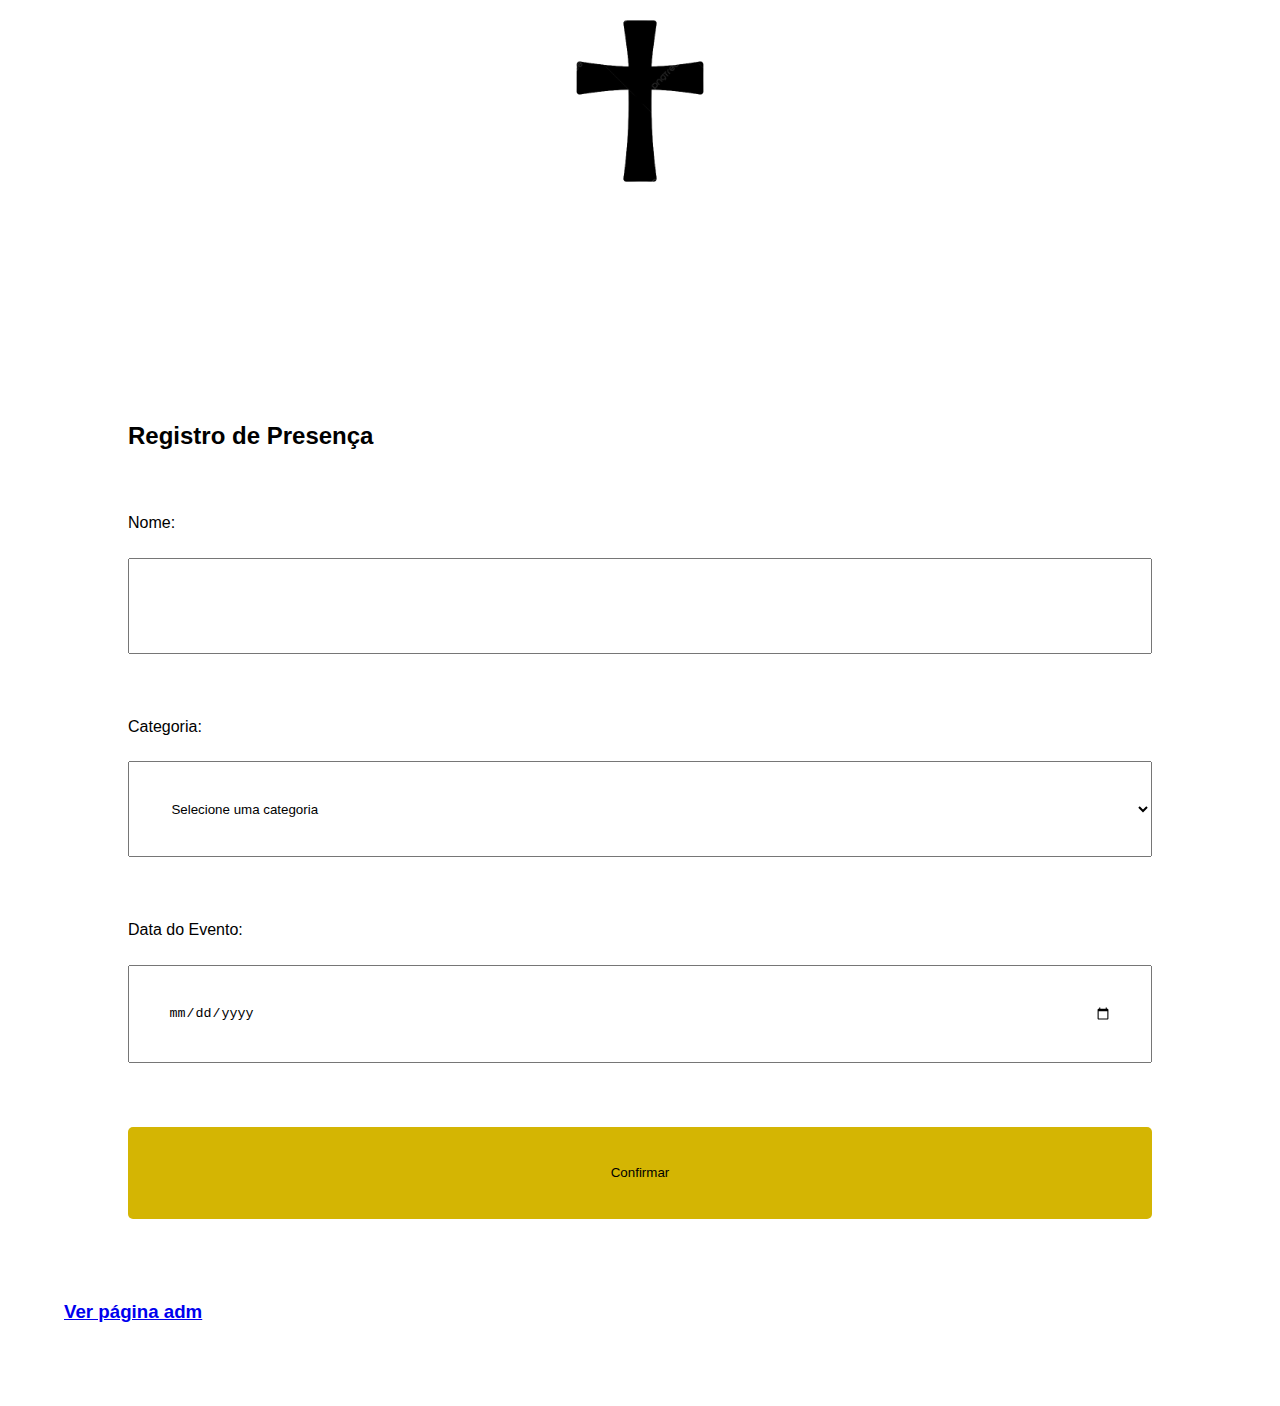
==== index.html @ 8b70a390 "first commit" ====
<!DOCTYPE html>
<html lang="en">

<head>
    <meta charset="UTF-8">
    <meta name="viewport" content="width=device-width, initial-scale=1.0">
    <title>Website da Igreja</title>
    <link rel="stylesheet" href="style2.css">
</head>

<body>
    <header>
        <div class="logo">
            <img src="img/image-removebg-preview.png" alt="Logo da Igreja">
        </div>
        <h1>Bem-vindo!</h1>
    </header>
    <main>
        <section class="user-section">
            <h2>Registro de Presença</h2>
            <form id="user-form">
                <label for="name">Nome:</label>
                <input type="text" id="name" name="name" required>

                <label for="category">Categoria:</label>
                <select id="category" name="category" required>
                    <option value="" disabled selected>Selecione uma categoria</option>
                    <option value="pastor">Pastor</option>
                    <option value="adult">Adulto</option>
                    <option value="child">Criança</option>
                    <!-- Outras opções de categoria -->
                </select>

                <label for="event-date">Data do Evento:</label>
                <input type="date" id="event-date" name="event-date">

                <button type="submit">Confirmar</button>
            </form>
        </section>
        <a href="adm.html">
            <h3>Ver página adm</h3>
        </a>
    </main>

</body>

</html>
---- style2.css ----
body {
    font-family: Arial, sans-serif;
    margin: 0;
    padding: 0;
    color: #fff;
    background-image: url('img/dancando-em-um-show-enquanto-a-cantora-se-apresenta-cercada-de-luzes.jpg');
    background-size: cover;
    background-position: center;
}

header {
    padding: 5px;
    text-align: center;
}

.logo img {
    max-width: 15vw;
    /* Alterado para unidade de viewport width */
}

h1 {
    margin-top: 10px;
}

h2 {
    color: black;
}

main {
    padding: 5vw;
    /* Alterado para unidade de viewport width */
}

.user-section {
    background-color: rgba(255, 255, 255, 0.8);
    /* Alterado para fundo semi-transparente */
    color: #000;
    padding: 5vw;
    /* Alterado para unidade de viewport width */
    max-width: 90%;
    /* Alterado para largura máxima relativa */
    margin: 0 auto;
    border-radius: 10px;
}

.user-section h2 {
    margin-bottom: 5vw;
    /* Alterado para unidade de viewport width */
}

form {
    display: flex;
    flex-direction: column;
}

label {
    margin-bottom: 2vw;
    /* Alterado para unidade de viewport width */
    color: black;
}

input,
select {
    padding: 3vw;
    /* Alterado para unidade de viewport width */
    margin-bottom: 5vw;
    /* Alterado para unidade de viewport width */
}

button {
    padding: 3vw 6vw;
    /* Alterado para unidade de viewport width */
    background-color: #d4b503;
    color: #000;
    border: none;
    cursor: pointer;
    border-radius: 5px;
}

button:hover {
    background-color: #ffcc00;
}

footer {
    background-color: #333;
    color: #fff;
    padding: 2vw 0;
    /* Alterado para unidade de viewport width */
    text-align: center;
}
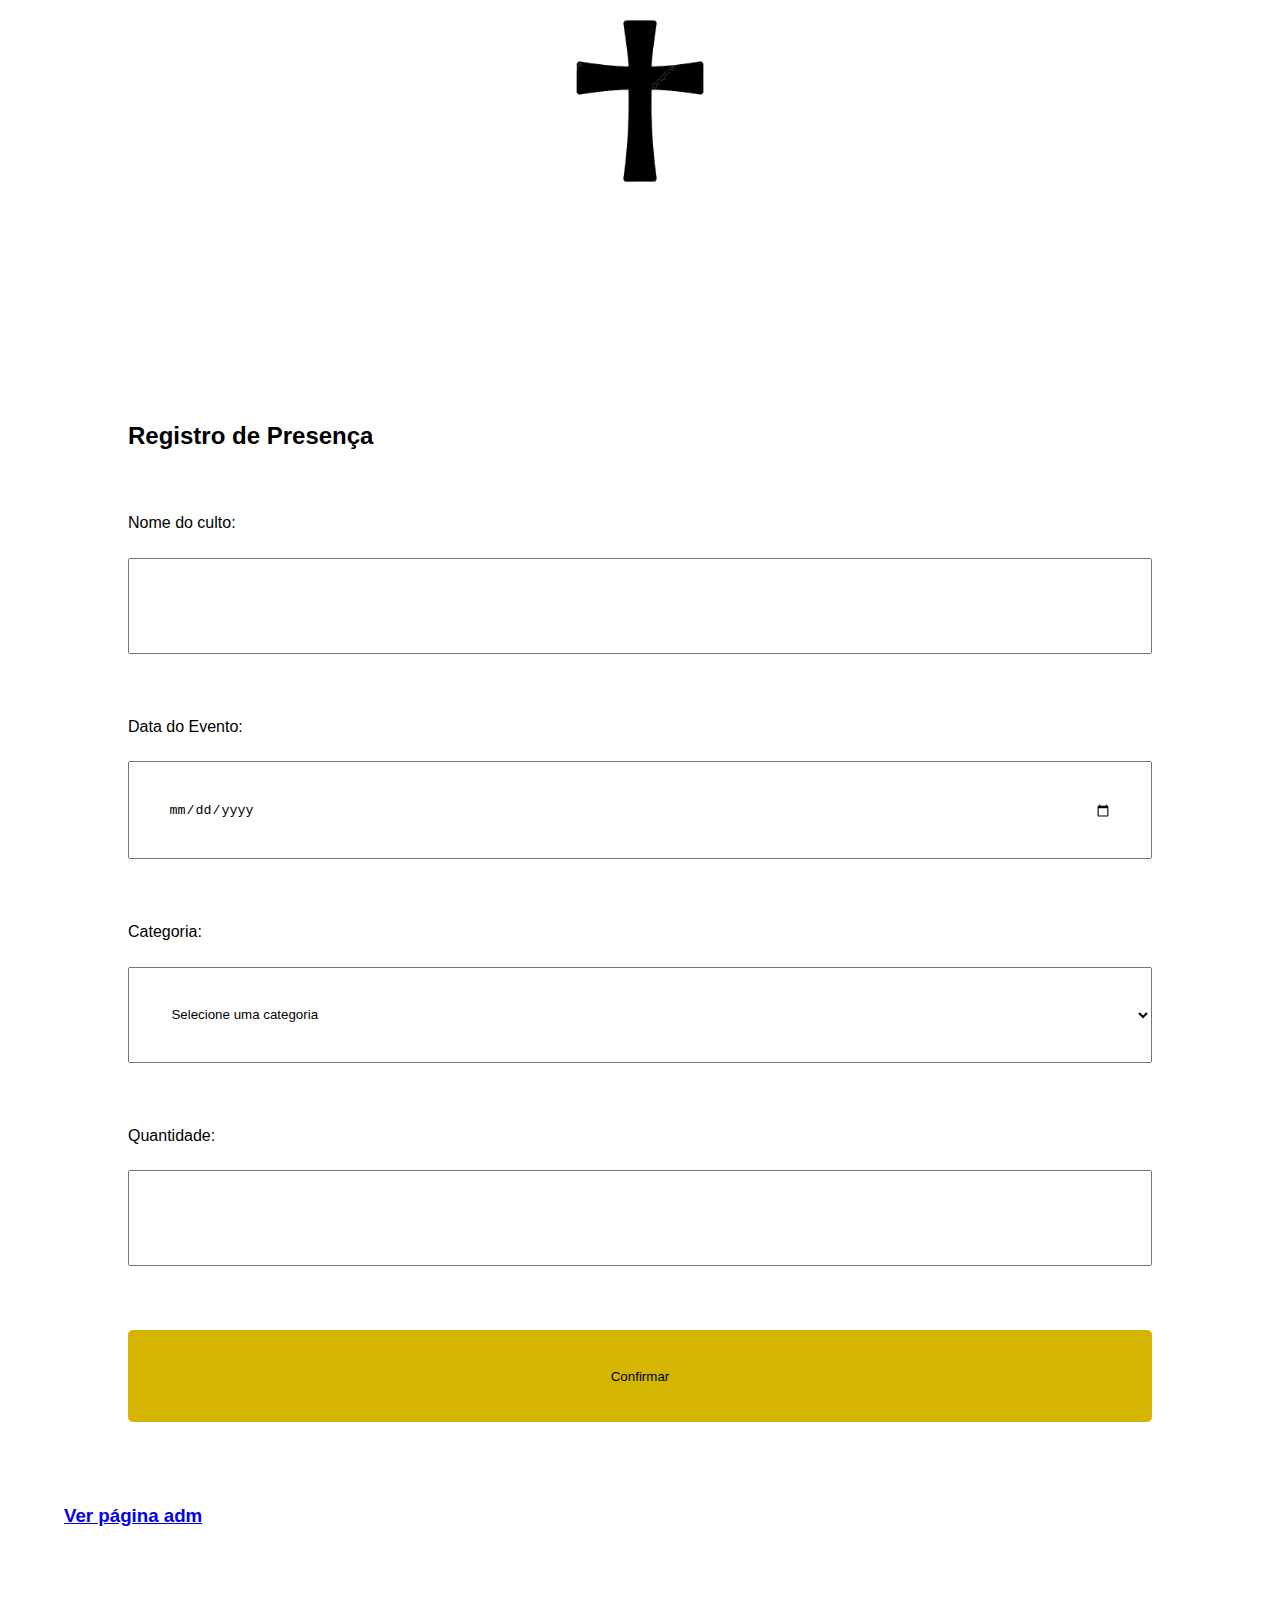
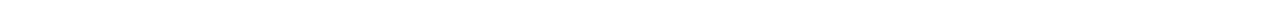
==== commit 46e24222: "index.html" ====
--- a/index.html
+++ b/index.html
@@ -19,8 +19,11 @@
         <section class="user-section">
             <h2>Registro de Presença</h2>
             <form id="user-form">
-                <label for="name">Nome:</label>
+                <label for="name">Nome do culto:</label>
                 <input type="text" id="name" name="name" required>
+
+                <label for="event-date">Data do Evento:</label>
+                <input type="date" id="event-date" name="event-date">
 
                 <label for="category">Categoria:</label>
                 <select id="category" name="category" required>
@@ -31,8 +34,9 @@
                     <!-- Outras opções de categoria -->
                 </select>
 
-                <label for="event-date">Data do Evento:</label>
-                <input type="date" id="event-date" name="event-date">
+                <label for="quantity">Quantidade:</label>
+                <input type="number" id="quantity" name="quantity" required>
+
 
                 <button type="submit">Confirmar</button>
             </form>
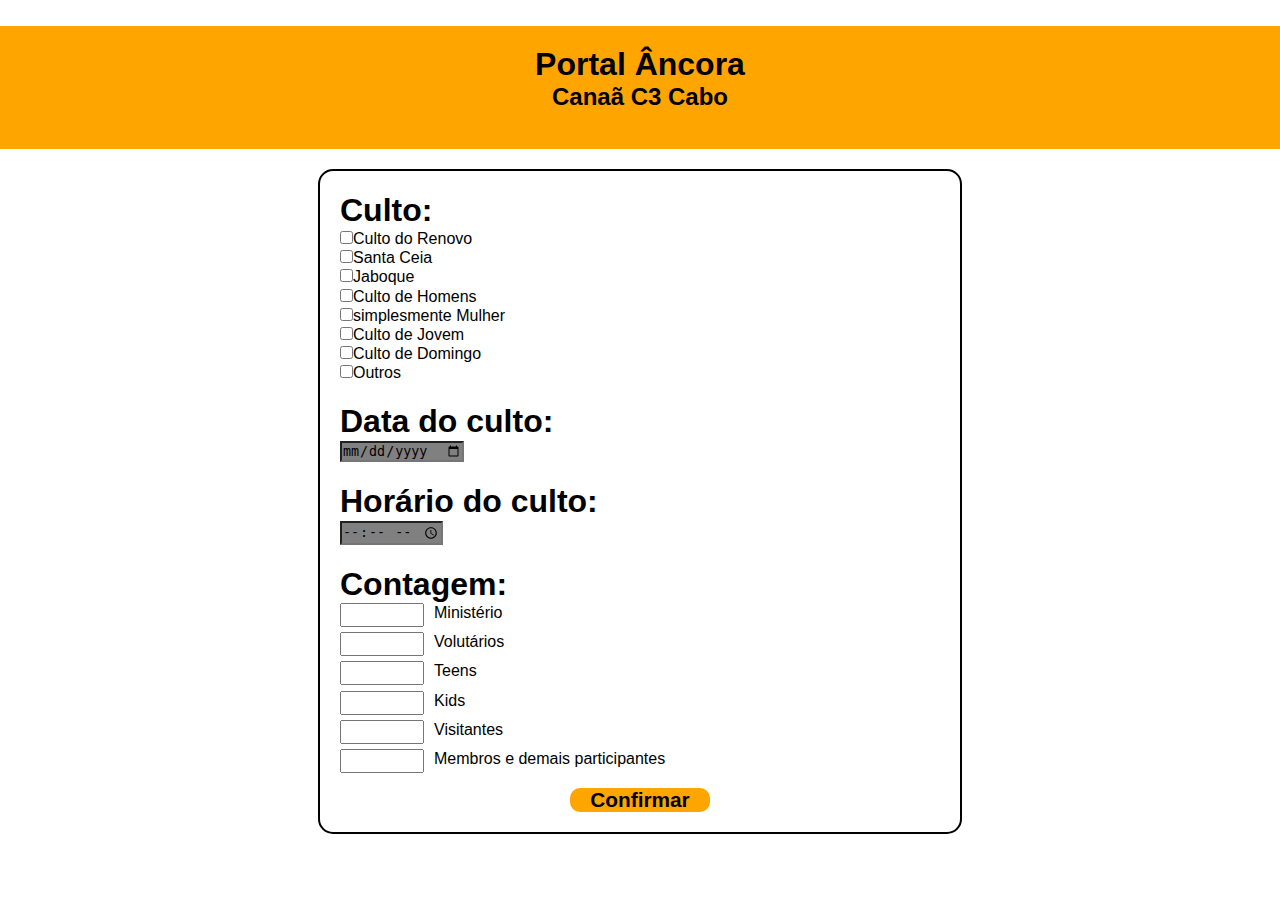
==== commit acdd980a: "index.html" ====
--- a/index.html
+++ b/index.html
@@ -1,51 +1,78 @@
 <!DOCTYPE html>
-<html lang="en">
+<html lang="pt-br">
 
 <head>
     <meta charset="UTF-8">
     <meta name="viewport" content="width=device-width, initial-scale=1.0">
-    <title>Website da Igreja</title>
-    <link rel="stylesheet" href="style2.css">
+    <title>Página Web da Imagem</title>
+    <link rel="stylesheet" href="style2.css ">
 </head>
 
 <body>
+
     <header>
-        <div class="logo">
-            <img src="img/image-removebg-preview.png" alt="Logo da Igreja">
-        </div>
-        <h1>Bem-vindo!</h1>
+        <h1>Portal Âncora</h1>
+        <h2>Canaã C3 Cabo</h2><br>
     </header>
-    <main>
-        <section class="user-section">
-            <h2>Registro de Presença</h2>
-            <form id="user-form">
-                <label for="name">Nome do culto:</label>
-                <input type="text" id="name" name="name" required>
-
-                <label for="event-date">Data do Evento:</label>
-                <input type="date" id="event-date" name="event-date">
-
-                <label for="category">Categoria:</label>
-                <select id="category" name="category" required>
-                    <option value="" disabled selected>Selecione uma categoria</option>
-                    <option value="pastor">Pastor</option>
-                    <option value="adult">Adulto</option>
-                    <option value="child">Criança</option>
-                    <!-- Outras opções de categoria -->
-                </select>
-
-                <label for="quantity">Quantidade:</label>
-                <input type="number" id="quantity" name="quantity" required>
 
 
-                <button type="submit">Confirmar</button>
-            </form>
-        </section>
-        <a href="adm.html">
-            <h3>Ver página adm</h3>
-        </a>
-    </main>
+    <div class="container">
 
+        <div class="culto">
+            <h1>Culto: </h1>
+            <ul>
+                <li><label><input type="checkbox"><span>Culto do Renovo</span></label></li>
+                <li><label><input type="checkbox"><span>Santa Ceia</span></label></li>
+                <li><label><input type="checkbox"><span>Jaboque</span></label></li>
+                <li><label><input type="checkbox"><span>Culto de Homens</span></label></li>
+                <li><label><input type="checkbox"><span>simplesmente Mulher</span></label></li>
+                <li><label><input type="checkbox"><span>Culto de Jovem</span></label></li>
+                <li><label><input type="checkbox"><span>Culto de Domingo</span></label></li>
+                <li><label><input type="checkbox"><span>Outros</span></label></li>
+            </ul>
+        </div>
+
+        <div class="data">
+            <h1>Data do culto: </h1>
+            <input type="date" id="date" name="date" required>
+        </div>
+
+        <div class="horario">
+            <h1>Horário do culto: </h1>
+            <input type="time" id="hora">
+
+        </div>
+
+        <div class="Contagem">
+            <h1>Contagem: </h1>
+            <div class="contagemdiv">
+                <input type="number" id="quantidade-pessoas">
+                <p class="distancia">Ministério</p>
+            </div>
+            <div class="contagemdiv">
+                <input type="number" id="quantidade-pessoas">
+                <p class="distancia">Volutários</p>
+            </div>
+            <div class="contagemdiv">
+                <input type="number" id="quantidade-pessoas">
+                <p class="distancia">Teens</p>
+            </div>
+            <div class="contagemdiv">
+                <input type="number" id="quantidade-pessoas">
+                <p class="distancia">Kids</p>
+            </div>
+            <div class="contagemdiv">
+                <input type="number" id="quantidade-pessoas">
+                <p class="distancia">Visitantes</p>
+            </div>
+            <div class="contagemdiv">
+                <input type="number" id="quantidade-pessoas">
+                <p class="distancia">Membros e demais participantes</p>
+            </div>
+        </div>
+        <button type="submit">Confirmar</button>
+
+    </div>
 </body>
 
 </html>--- a/style2.css
+++ b/style2.css
@@ -1,90 +1,98 @@
+* {
+    padding: 0%;
+    margin: 0%;
+}
+
 body {
+    margin: 0;
     font-family: Arial, sans-serif;
-    margin: 0;
-    padding: 0;
-    color: #fff;
-    background-image: url('img/dancando-em-um-show-enquanto-a-cantora-se-apresenta-cercada-de-luzes.jpg');
-    background-size: cover;
-    background-position: center;
 }
 
 header {
-    padding: 5px;
+    background-color: orange;
     text-align: center;
+    padding: 20px 0;
+    margin-bottom: 20px;
+    margin-top: 2%;
 }
 
-.logo img {
-    max-width: 15vw;
-    /* Alterado para unidade de viewport width */
+.container {
+    display: flex;
+    flex-direction: column;
+    align-items: left;
+    width: 90%;
+    max-width: 600px;
+    margin: 0 auto;
+    padding: 20px;
+    border-radius: 15px;
+    border: 2px solid black;
+    gap: -10%;
+    line-height: 1.2;
 }
 
-h1 {
-    margin-top: 10px;
+.culto,
+.data,
+.horario,
+.contagem {
+    margin-bottom: 20px;
+    /* Adicionei espaçamento entre os elementos */
 }
 
-h2 {
-    color: black;
+li {
+    list-style: none;
 }
 
-main {
-    padding: 5vw;
-    /* Alterado para unidade de viewport width */
+input[type="date"] {
+    background-color: gray;
+    /* width: 30%; */
+    height: 110%;
 }
 
-.user-section {
-    background-color: rgba(255, 255, 255, 0.8);
-    /* Alterado para fundo semi-transparente */
-    color: #000;
-    padding: 5vw;
-    /* Alterado para unidade de viewport width */
-    max-width: 90%;
-    /* Alterado para largura máxima relativa */
-    margin: 0 auto;
-    border-radius: 10px;
+#hora {
+    background-color: gray;
 }
 
-.user-section h2 {
-    margin-bottom: 5vw;
-    /* Alterado para unidade de viewport width */
+.contagem,
+input [type="number"] {
+    padding: 10px;
+    align-items: center;
 }
 
-form {
-    display: flex;
-    flex-direction: column;
+#quantidade-pessoas {
+    height: 20px;
+    width: 80px;
 }
 
-label {
-    margin-bottom: 2vw;
-    /* Alterado para unidade de viewport width */
-    color: black;
+.contagemdiv,
+p {
+    display: flex;
+    flex-direction: row;
+    align-items: center;
+    margin-bottom: 5px;
+    align-items: center;
 }
 
-input,
-select {
-    padding: 3vw;
-    /* Alterado para unidade de viewport width */
-    margin-bottom: 5vw;
-    /* Alterado para unidade de viewport width */
+
+
+.distancia {
+    margin-left: 10px;
 }
 
 button {
-    padding: 3vw 6vw;
-    /* Alterado para unidade de viewport width */
-    background-color: #d4b503;
-    color: #000;
+    background-color: orange;
+    color: black;
+    font-size: 1.3em;
+    /* padding: 10px 20px;   */
+    width: 140px;
+    height: 4%;
+    border-radius: 10px;
+    align-items: center;
+    align-self: center;
+    margin-top: 10px;
     border: none;
-    cursor: pointer;
-    border-radius: 5px;
+    font-weight: bold;
 }
 
 button:hover {
-    background-color: #ffcc00;
-}
-
-footer {
-    background-color: #333;
-    color: #fff;
-    padding: 2vw 0;
-    /* Alterado para unidade de viewport width */
-    text-align: center;
+    background-color: orange;
 }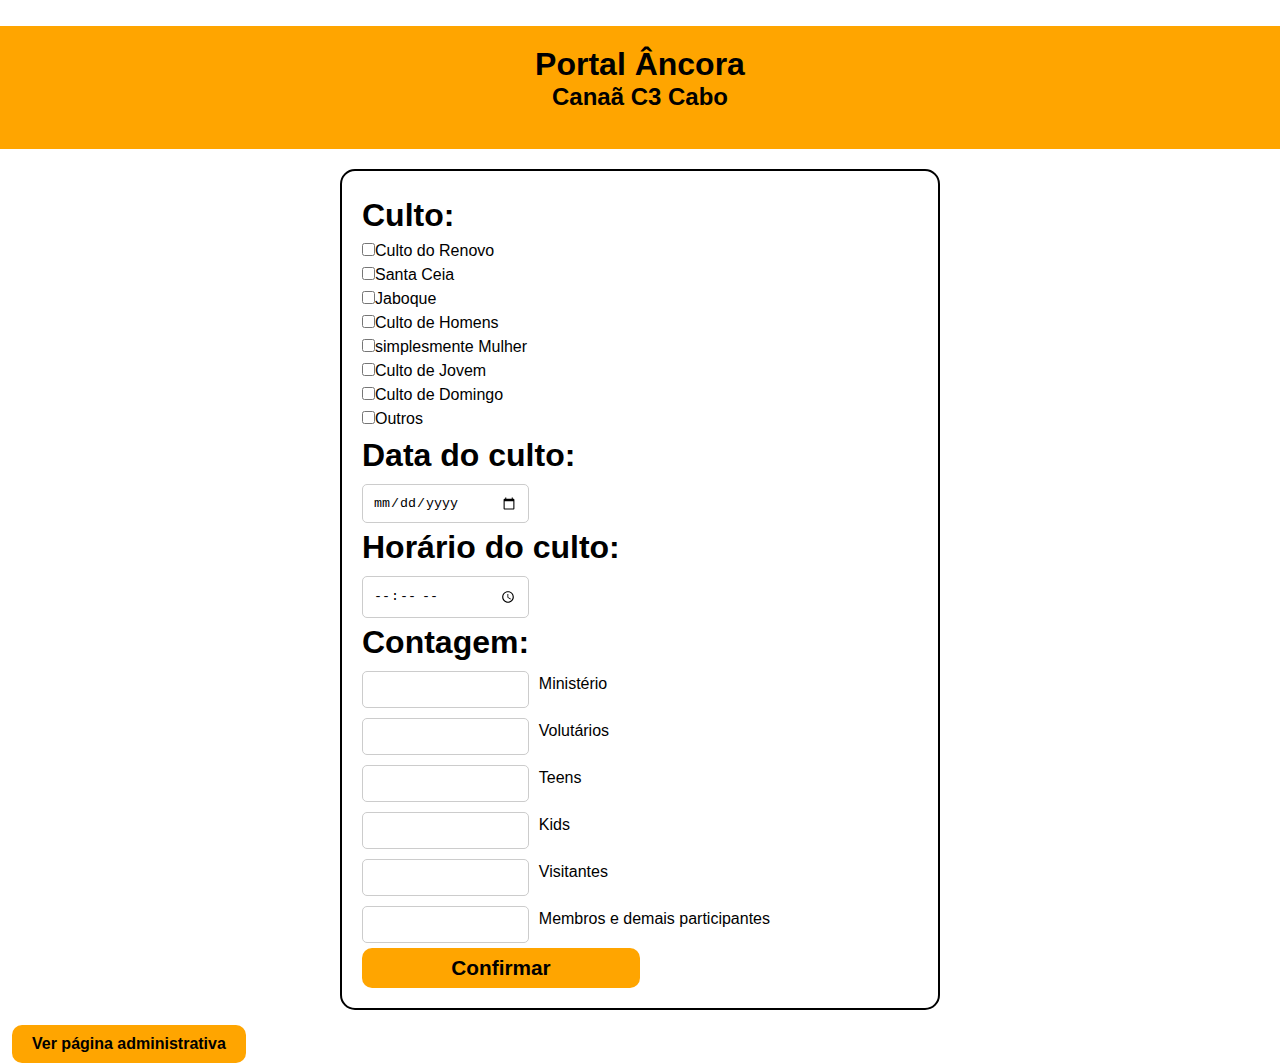
==== commit 1be07d90: "index.html" ====
--- a/index.html
+++ b/index.html
@@ -73,6 +73,10 @@
         <button type="submit">Confirmar</button>
 
     </div>
+
+    <div class="pagina">
+        <a href="adm.html">Ver página administrativa</a>
+    </div>
 </body>
 
 </html>--- a/style2.css
+++ b/style2.css
@@ -1,6 +1,8 @@
 * {
-    padding: 0%;
-    margin: 0%;
+    padding: 0;
+    margin: 0;
+    box-sizing: border-box;
+    /* Adicionado para corrigir o box model */
 }
 
 body {
@@ -17,62 +19,54 @@
 }
 
 .container {
-    display: flex;
-    flex-direction: column;
-    align-items: left;
     width: 90%;
     max-width: 600px;
     margin: 0 auto;
     padding: 20px;
     border-radius: 15px;
     border: 2px solid black;
-    gap: -10%;
-    line-height: 1.2;
+    line-height: 1.5;
 }
 
-.culto,
-.data,
-.horario,
-.contagem {
+.section {
     margin-bottom: 20px;
-    /* Adicionei espaçamento entre os elementos */
 }
 
 li {
     list-style: none;
 }
 
-input[type="date"] {
-    background-color: gray;
-    /* width: 30%; */
-    height: 110%;
+a {
+    text-decoration: none;
+    color: black;
 }
 
-#hora {
-    background-color: gray;
+
+input[type="date"],
+input[type="time"],
+input[type="number"] {
+    width: 30%;
+    padding: 10px;
+    margin-top: 5px;
+    /* Adicionado espaço entre os inputs */
+    border: 1px solid #ccc;
+    border-radius: 5px;
+    box-sizing: border-box;
+    /* Adicionado para corrigir o box model */
 }
 
 .contagem,
-input [type="number"] {
-    padding: 10px;
+.contagem input[type="number"] {
+    display: flex;
     align-items: center;
-}
-
-#quantidade-pessoas {
-    height: 20px;
-    width: 80px;
 }
 
 .contagemdiv,
 p {
     display: flex;
-    flex-direction: row;
     align-items: center;
     margin-bottom: 5px;
-    align-items: center;
 }
-
-
 
 .distancia {
     margin-left: 10px;
@@ -82,17 +76,36 @@
     background-color: orange;
     color: black;
     font-size: 1.3em;
-    /* padding: 10px 20px;   */
-    width: 140px;
-    height: 4%;
+    width: 50%;
+    height: 40px;
     border-radius: 10px;
+    border: none;
+    font-weight: bold;
+    cursor: pointer;
     align-items: center;
     align-self: center;
-    margin-top: 10px;
-    border: none;
-    font-weight: bold;
 }
 
 button:hover {
+    background-color: #ff8c00;
+}
+
+.pagina {
     background-color: orange;
+    display: inline-block;
+    padding: 10px 20px;
+    color: black;
+    border-radius: 5px;
+    cursor: pointer;
+    font-weight: bold;
+    transition: background-color 0.3s, color 0.3s;
+    margin-left: 12px;
+    border-radius: 10px;
+    margin-top: 15px;
+}
+
+@media (max-width: 768px) {
+    .container {
+        width: 95%;
+    }
 }